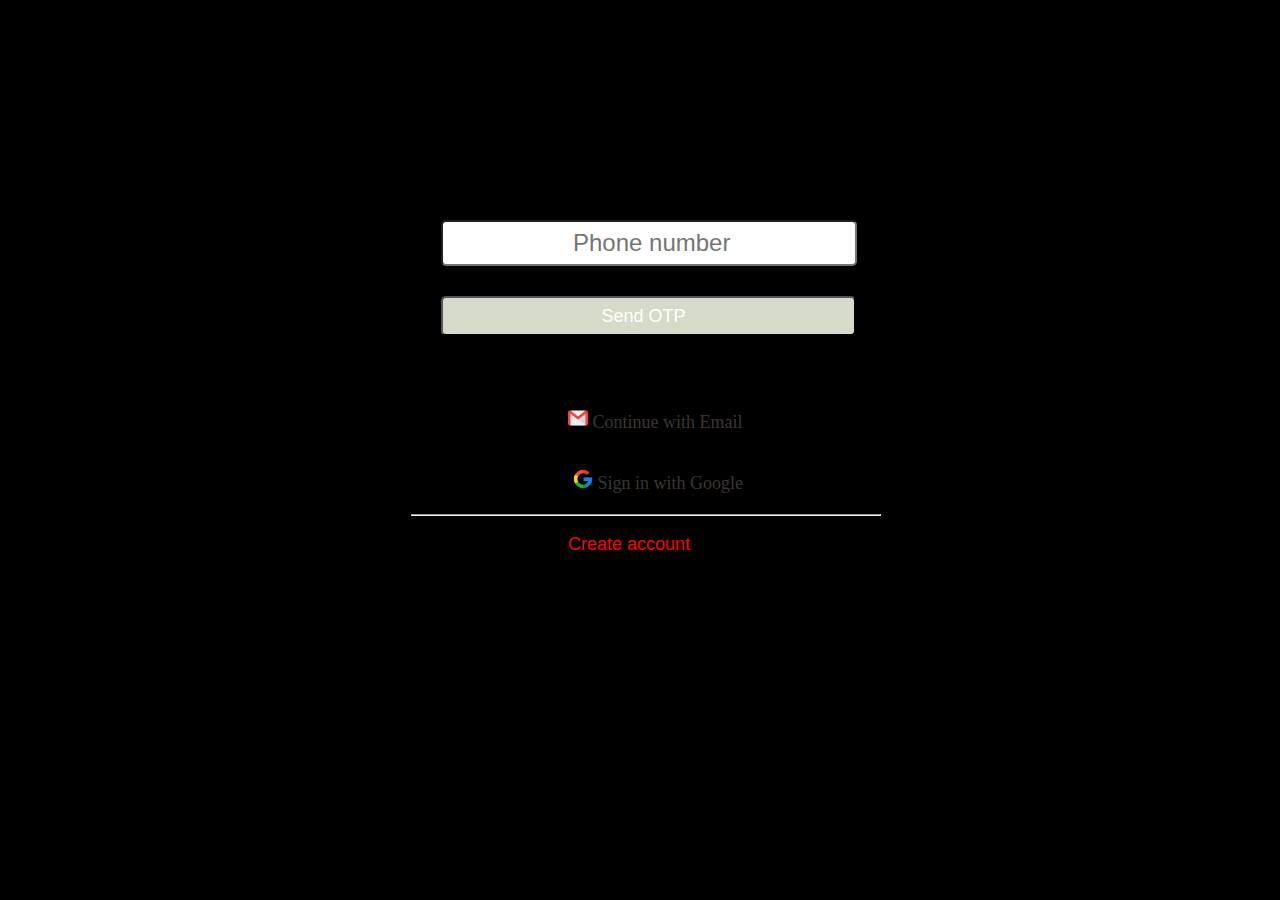
==== login.html @ 0f2bd044 "Update login.html" ====
<!DOCTYPE html>
<html lang="en">
<head>
    <meta charset="UTF-8">
    <meta name="viewport" content="width=device-width, initial-scale=1.0">
    <title>Zomato.com</title>
    <link rel="icon" href="zomato.png">
    <style>
        p{
            font-size: xxx-large;
            font-family: 'Trebuchet MS', 'Lucida Sans Unicode', 'Lucida Grande', 'Lucida Sans', Arial, sans-serif;
            margin-top:-30px;
            padding-left: 100px
        }
        #i1{
            height: 20px;
            width: 20px;
            margin-left: 430px;
            margin-top: 30px
        }
        form{
            border: 3px solid black;
            border-radius: 5px;
            height: 500px;
            width: 470px;
            margin-top: 60px;
            margin-left: 400px
        }
       #pn{
        font-size: x-large;
       height: 40px;
       width: 280px;
       border-radius: 5px;
       padding-left: 130px;
      margin-left: 30px;
      margin-top: 30px;
       }
       #otp{
        color:white;
        background-color: #D6DAC8;
        border-radius: 5px;
        font-size: large;
        height: 40px;
       width: 415px;
       padding-left: 40px;
       padding-right: 50px;
      margin-left: 30px;
      margin-top: 30px;
       }
       #or{
        font-size:x-large;
        padding-top: 50px;
        margin-left: 120px;
       }
       #mail{
        margin-left: 35px;
        border: 2px solid black;
          font-size: large;
            border-radius: 5px;
            text-decoration: none;
            color:#3C3633;
            margin-right: 10px;
            padding-left: 120px;
            padding-top: 10px;
            padding-bottom: 10px;
            padding-right: 120px;
            
       }
       .up{
        font-size: large;
        padding-top: 40px;
        padding-left: 20px;
       }
       #gl{
        margin-left: 35px;
        border: 2px solid black;
          font-size: large;
            border-radius: 5px;
            text-decoration: none;
            color:#3C3633;
            margin-top: 60px;
            margin-right: 10px;
            padding-left: 125px;
            padding-top: 10px;
            padding-bottom: 10px;
            padding-right: 120px;
       }
       #si{
        color: red;
        text-decoration: none;
        padding-left: 5px;
       }
       hr{
       margin-top: 20px;
        color: #3C3633;
       }
       body{
           background-color:black;
       }
        
    </style>
</head>
<body>                                     
      
        
   <form action="">

    <a href="frnt.html"><img id="i1" src="close_2976286.png" alt="" ></a>
    <p>Log in</p>
    <input list="text" id="pn" required pattern="[6-9]{1}[0-9]{9}" placeholder="Phone number"><br>
    <input id="otp" type="submit" value="Send OTP">
    <p id="or">      or</p>
    <a id="mail" href="#"><img id="e" src="gmail_732200.png" height="20px" width="20px" alt="">      Continue with Email</a>
   <br><br><br>
    <a id="gl" href="#"><img src="google_2504739.png" height="20px" width="20px" alt="">        Sign in with Google</a>
<hr>
<p class="up">New to Zomato?<a class="up" id="si" href="signup.html">Create account</a></p>
</form>
    
    
</body>
</html>
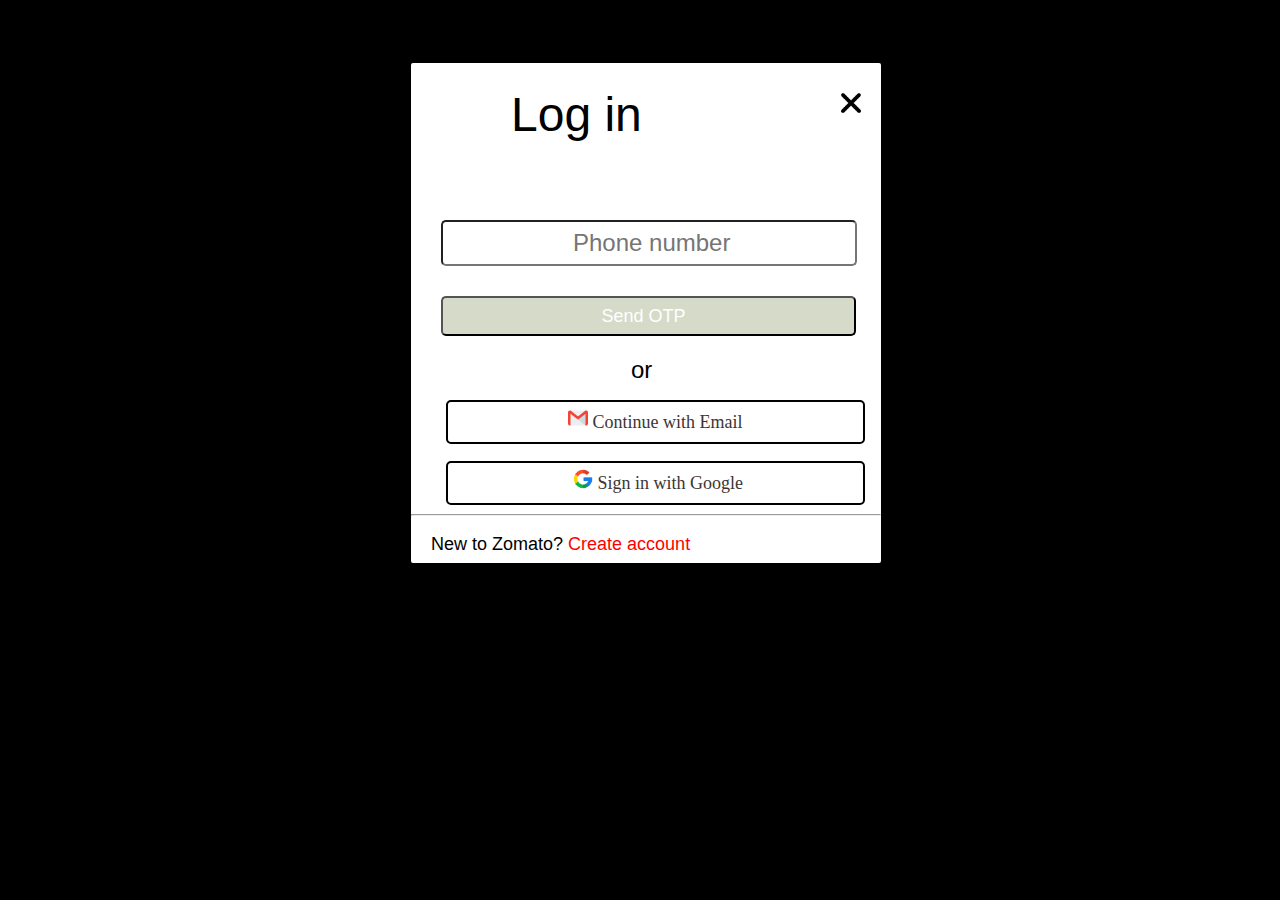
==== commit d217f440: "Update login.html" ====
--- a/login.html
+++ b/login.html
@@ -97,7 +97,9 @@
        body{
            background-color:black;
        }
-        
+        form{
+            background-color:white;
+        }
     </style>
 </head>
 <body>                                     
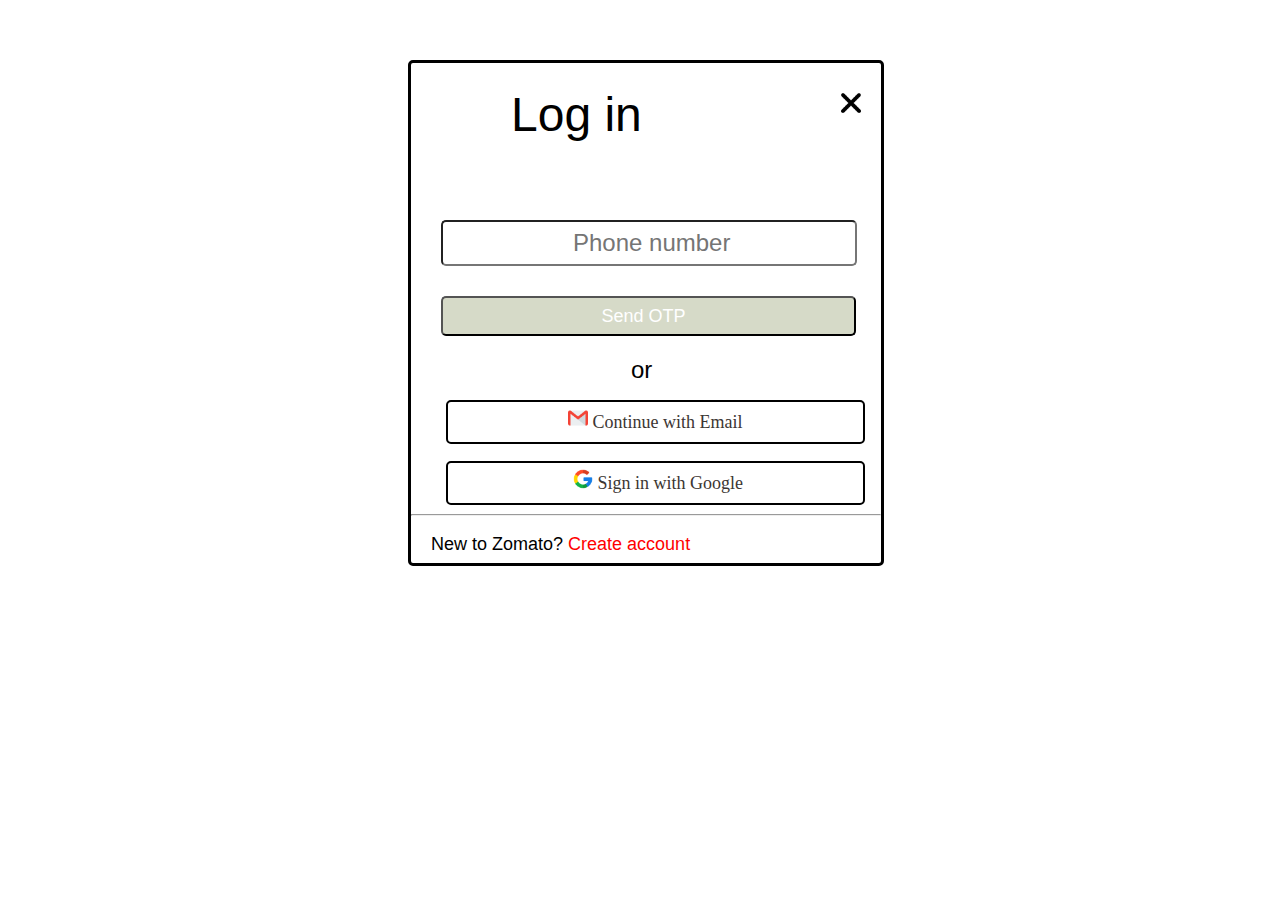
==== commit cca54db0: "Update login.html" ====
--- a/login.html
+++ b/login.html
@@ -24,7 +24,8 @@
             height: 500px;
             width: 470px;
             margin-top: 60px;
-            margin-left: 400px
+            margin-left: 400px;
+      
         }
        #pn{
         font-size: x-large;
@@ -94,18 +95,14 @@
        margin-top: 20px;
         color: #3C3633;
        }
-       body{
-           background-color:black;
-       }
-        form{
-            background-color:white;
-        }
+      
+        
     </style>
 </head>
 <body>                                     
       
         
-   <form action="">
+   <form action=""  style= "background-color: white;">
 
     <a href="frnt.html"><img id="i1" src="close_2976286.png" alt="" ></a>
     <p>Log in</p>
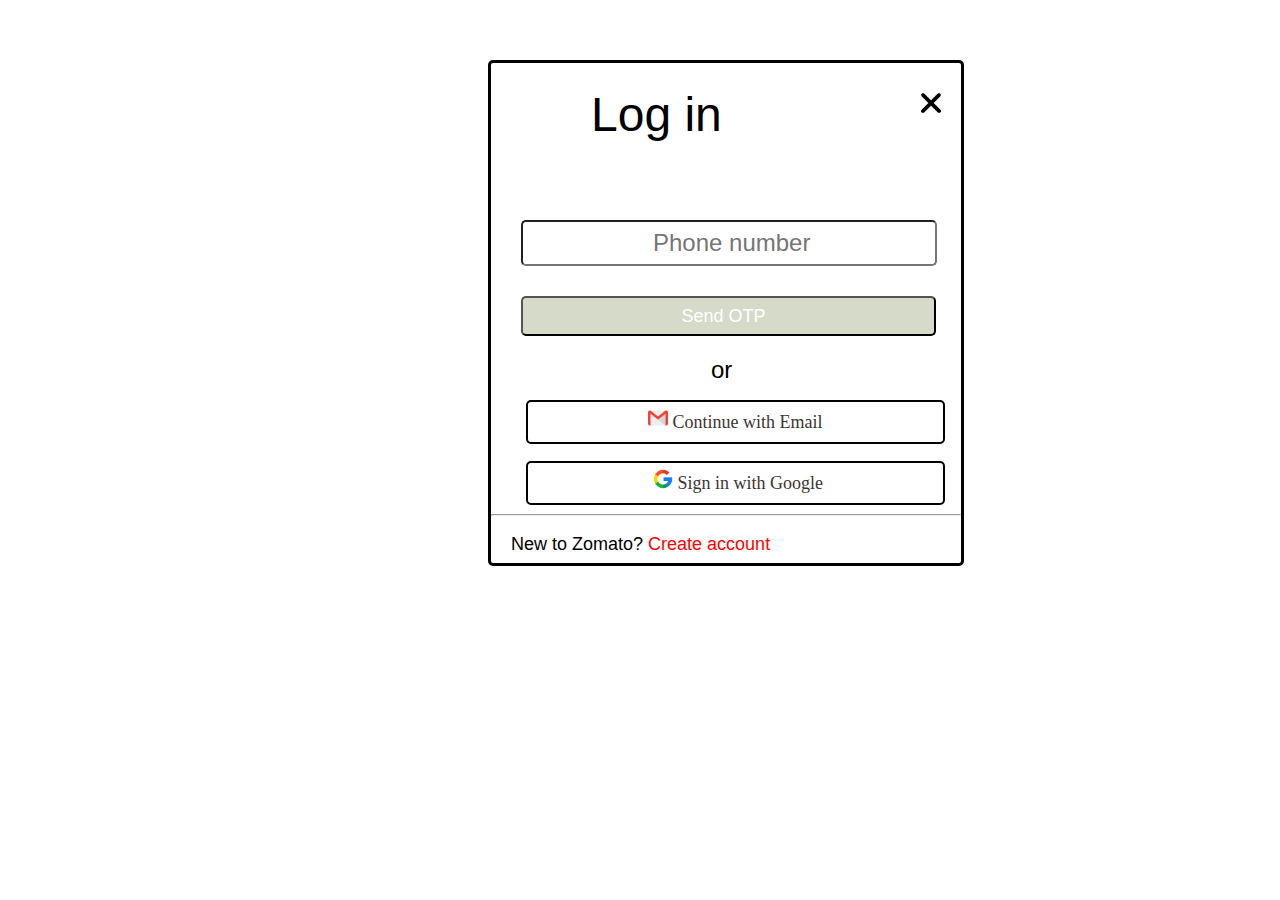
==== commit d2234573: "Update login.html" ====
--- a/login.html
+++ b/login.html
@@ -24,7 +24,7 @@
             height: 500px;
             width: 470px;
             margin-top: 60px;
-            margin-left: 400px;
+            margin-left: 480px;
       
         }
        #pn{
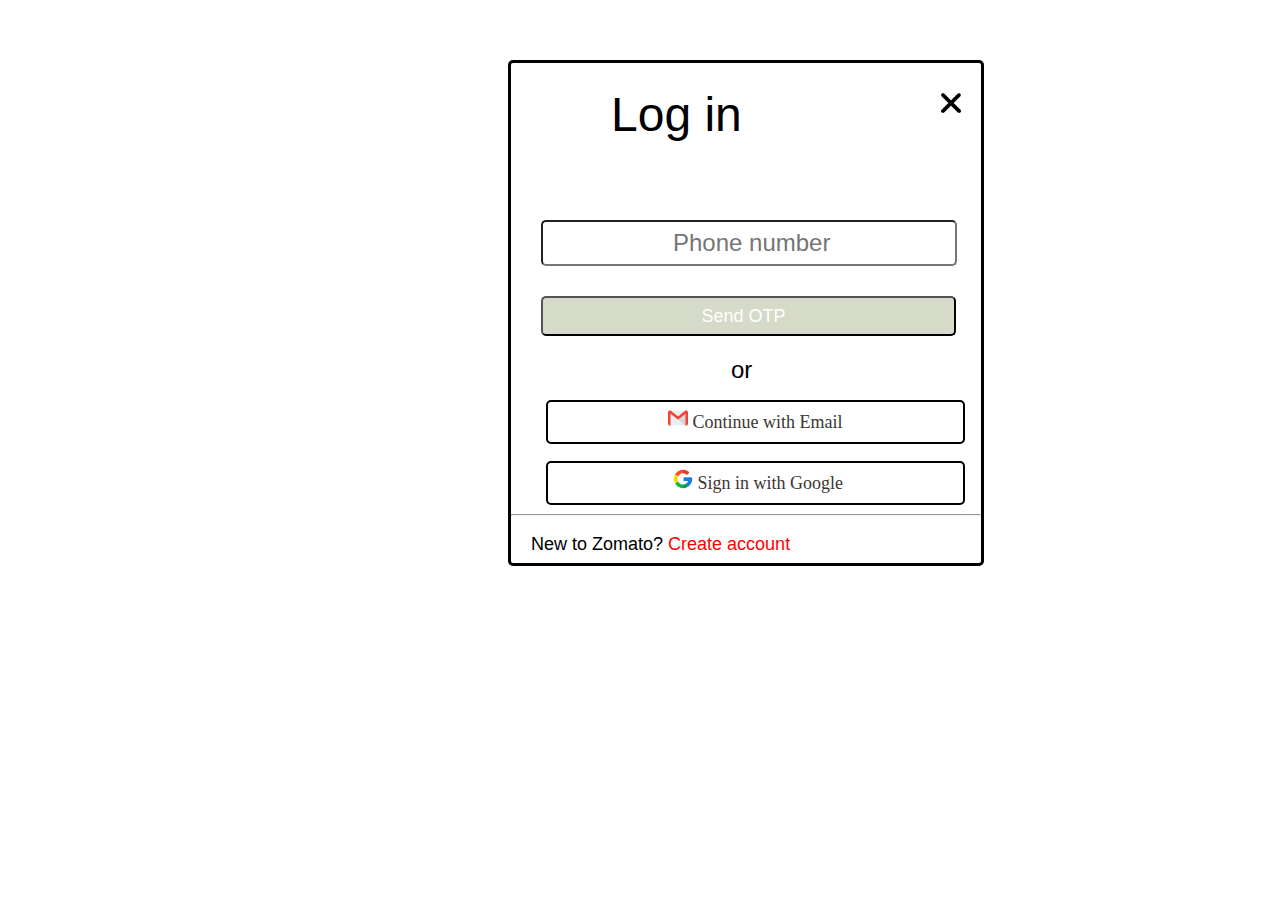
==== commit 9b0e0c20: "Update login.html" ====
--- a/login.html
+++ b/login.html
@@ -24,7 +24,7 @@
             height: 500px;
             width: 470px;
             margin-top: 60px;
-            margin-left: 480px;
+            margin-left: 500px;
       
         }
        #pn{
